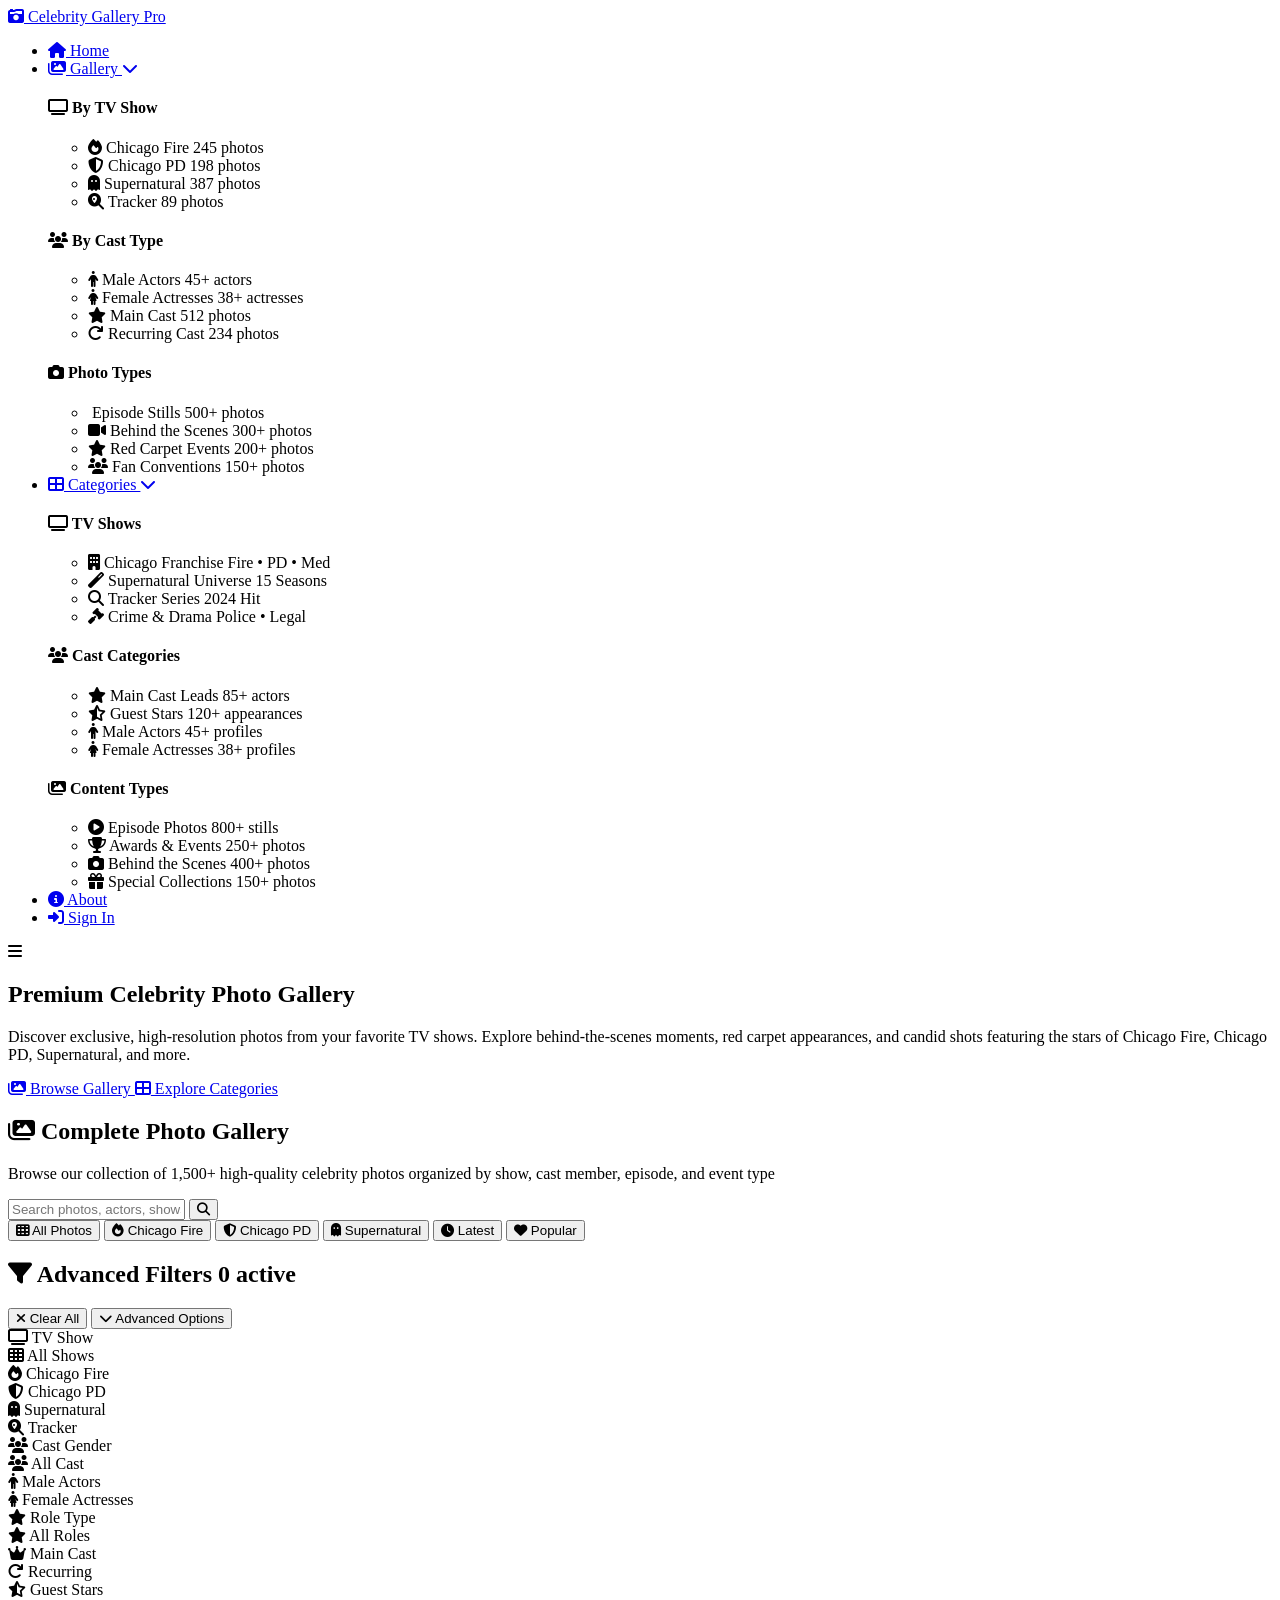
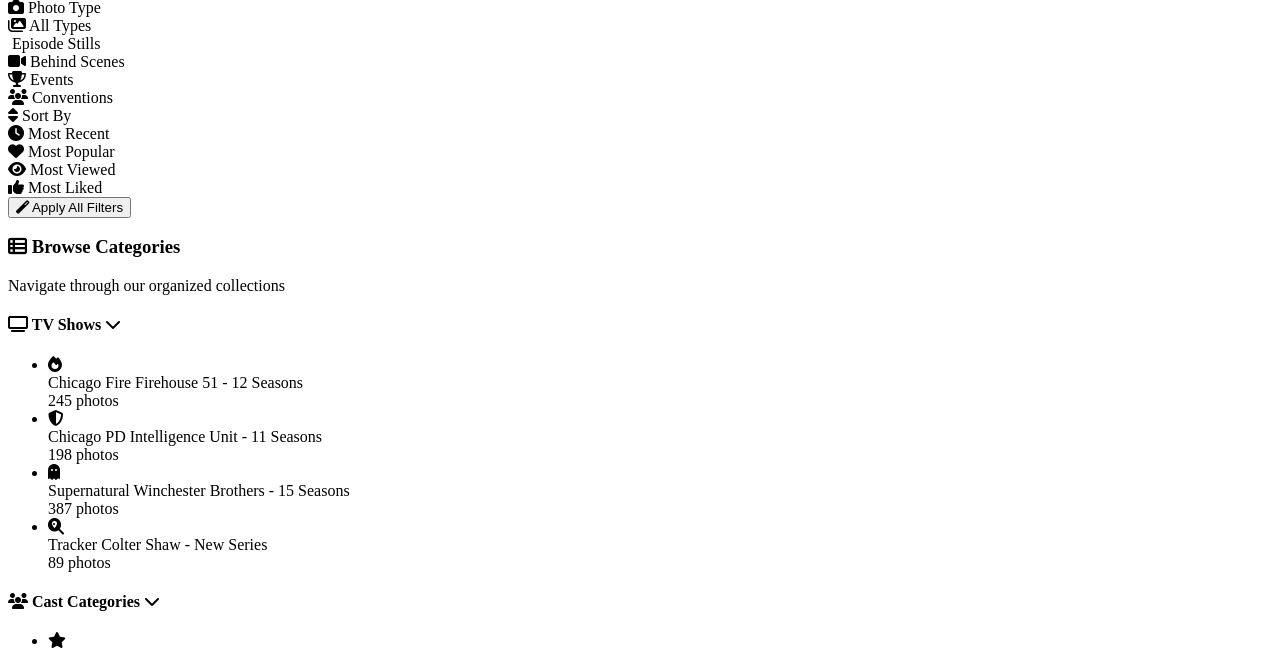
==== index.html @ 4f0fca52 "Add files via upload" ====
<!DOCTYPE html>
<html lang="en">
<head>
    <meta charset="UTF-8">
    <meta name="viewport" content="width=device-width, initial-scale=1.0">
    <title>Celebrity Photo Gallery - Premium Collection</title>
    <meta name="description" content="Explore exclusive high-quality photos from your favorite TV shows including Chicago Fire, Chicago PD, Supernatural, and more. Browse by cast, episodes, events, and behind-the-scenes moments.">
    
    <!-- CSS Files -->
    <link rel="stylesheet" href="styles.css">
    <link rel="stylesheet" href="gallery-layout.css">
    <link rel="stylesheet" href="components.css">
    
    <!-- Font Awesome for Icons -->
    <link rel="stylesheet" href="https://cdnjs.cloudflare.com/ajax/libs/font-awesome/6.4.0/css/all.min.css">
</head>
<body>
    <!-- Navigation (from main layout) -->
    <nav class="main-navigation">
        <div class="nav-container">
            <div class="logo-section">
                <a href="#" class="logo">
                    <i class="fas fa-camera-retro"></i>
                    Celebrity Gallery Pro
                </a>
            </div>
            
            <ul class="nav-menu">
                <li class="nav-item">
                    <a href="#home" class="nav-link">
                        <i class="fas fa-home"></i> Home
                    </a>
                </li>
                <li class="nav-item dropdown">
                    <a href="#gallery" class="nav-link dropdown-toggle">
                        <i class="fas fa-images"></i> Gallery
                        <i class="fas fa-chevron-down dropdown-arrow"></i>
                    </a>
                    <div class="dropdown-menu">
                        <div class="dropdown-content">
                            <h4 class="dropdown-section-title">
                                <i class="fas fa-tv"></i> By TV Show
                            </h4>
                            <ul class="dropdown-list">
                                <li class="dropdown-item" onclick="filterGallery('show', 'chicago-fire')">
                                    <i class="fas fa-fire"></i> Chicago Fire
                                    <span class="item-count">245 photos</span>
                                </li>
                                <li class="dropdown-item" onclick="filterGallery('show', 'chicago-pd')">
                                    <i class="fas fa-shield-alt"></i> Chicago PD
                                    <span class="item-count">198 photos</span>
                                </li>
                                <li class="dropdown-item" onclick="filterGallery('show', 'supernatural')">
                                    <i class="fas fa-ghost"></i> Supernatural
                                    <span class="item-count">387 photos</span>
                                </li>
                                <li class="dropdown-item" onclick="filterGallery('show', 'tracker')">
                                    <i class="fas fa-search-location"></i> Tracker
                                    <span class="item-count">89 photos</span>
                                </li>
                            </ul>

                            <h4 class="dropdown-section-title">
                                <i class="fas fa-users"></i> By Cast Type
                            </h4>
                            <ul class="dropdown-list">
                                <li class="dropdown-item" onclick="filterGallery('gender', 'male')">
                                    <i class="fas fa-male"></i> Male Actors
                                    <span class="item-count">45+ actors</span>
                                </li>
                                <li class="dropdown-item" onclick="filterGallery('gender', 'female')">
                                    <i class="fas fa-female"></i> Female Actresses
                                    <span class="item-count">38+ actresses</span>
                                </li>
                                <li class="dropdown-item" onclick="filterGallery('role', 'main')">
                                    <i class="fas fa-star"></i> Main Cast
                                    <span class="item-count">512 photos</span>
                                </li>
                                <li class="dropdown-item" onclick="filterGallery('role', 'recurring')">
                                    <i class="fas fa-redo"></i> Recurring Cast
                                    <span class="item-count">234 photos</span>
                                </li>
                            </ul>

                            <h4 class="dropdown-section-title">
                                <i class="fas fa-camera"></i> Photo Types
                            </h4>
                            <ul class="dropdown-list">
                                <li class="dropdown-item" onclick="filterGallery('type', 'episodes')">
                                    <i class="fas fa-clapper-board"></i> Episode Stills
                                    <span class="item-count">500+ photos</span>
                                </li>
                                <li class="dropdown-item" onclick="filterGallery('type', 'behind-scenes')">
                                    <i class="fas fa-video"></i> Behind the Scenes
                                    <span class="item-count">300+ photos</span>
                                </li>
                                <li class="dropdown-item" onclick="filterGallery('type', 'events')">
                                    <i class="fas fa-star"></i> Red Carpet Events
                                    <span class="item-count">200+ photos</span>
                                </li>
                                <li class="dropdown-item" onclick="filterGallery('type', 'conventions')">
                                    <i class="fas fa-users"></i> Fan Conventions
                                    <span class="item-count">150+ photos</span>
                                </li>
                            </ul>
                        </div>
                    </div>
                </li>
                
                <li class="nav-item dropdown">
                    <a href="#categories" class="nav-link dropdown-toggle">
                        <i class="fas fa-th-large"></i> Categories
                        <i class="fas fa-chevron-down dropdown-arrow"></i>
                    </a>
                    <div class="dropdown-menu">
                        <div class="dropdown-content">
                            <h4 class="dropdown-section-title">
                                <i class="fas fa-tv"></i> TV Shows
                            </h4>
                            <ul class="dropdown-list">
                                <li class="dropdown-item" onclick="scrollToSection('chicago-franchise')">
                                    <i class="fas fa-building"></i> Chicago Franchise
                                    <span class="item-badge">Fire • PD • Med</span>
                                </li>
                                <li class="dropdown-item" onclick="scrollToSection('supernatural-universe')">
                                    <i class="fas fa-magic"></i> Supernatural Universe
                                    <span class="item-badge">15 Seasons</span>
                                </li>
                                <li class="dropdown-item" onclick="scrollToSection('tracker-series')">
                                    <i class="fas fa-search"></i> Tracker Series
                                    <span class="item-badge">2024 Hit</span>
                                </li>
                                <li class="dropdown-item" onclick="scrollToSection('crime-drama')">
                                    <i class="fas fa-gavel"></i> Crime & Drama
                                    <span class="item-badge">Police • Legal</span>
                                </li>
                            </ul>

                            <h4 class="dropdown-section-title">
                                <i class="fas fa-users"></i> Cast Categories
                            </h4>
                            <ul class="dropdown-list">
                                <li class="dropdown-item" onclick="filterGallery('role', 'main')">
                                    <i class="fas fa-star"></i> Main Cast Leads
                                    <span class="item-count">85+ actors</span>
                                </li>
                                <li class="dropdown-item" onclick="filterGallery('role', 'guest')">
                                    <i class="fas fa-star-half-alt"></i> Guest Stars
                                    <span class="item-count">120+ appearances</span>
                                </li>
                                <li class="dropdown-item" onclick="filterGallery('gender', 'male')">
                                    <i class="fas fa-male"></i> Male Actors
                                    <span class="item-count">45+ profiles</span>
                                </li>
                                <li class="dropdown-item" onclick="filterGallery('gender', 'female')">
                                    <i class="fas fa-female"></i> Female Actresses
                                    <span class="item-count">38+ profiles</span>
                                </li>
                            </ul>

                            <h4 class="dropdown-section-title">
                                <i class="fas fa-images"></i> Content Types
                            </h4>
                            <ul class="dropdown-list">
                                <li class="dropdown-item" onclick="filterGallery('type', 'episodes')">
                                    <i class="fas fa-play-circle"></i> Episode Photos
                                    <span class="item-count">800+ stills</span>
                                </li>
                                <li class="dropdown-item" onclick="filterGallery('type', 'events')">
                                    <i class="fas fa-trophy"></i> Awards & Events
                                    <span class="item-count">250+ photos</span>
                                </li>
                                <li class="dropdown-item" onclick="filterGallery('type', 'behind-scenes')">
                                    <i class="fas fa-camera"></i> Behind the Scenes
                                    <span class="item-count">400+ photos</span>
                                </li>
                                <li class="dropdown-item" onclick="scrollToSection('special-collections')">
                                    <i class="fas fa-gift"></i> Special Collections
                                    <span class="item-count">150+ photos</span>
                                </li>
                            </ul>
                        </div>
                    </div>
                </li>
                
                <li class="nav-item">
                    <a href="#about" class="nav-link">
                        <i class="fas fa-info-circle"></i> About
                    </a>
                </li>
                
                <li class="nav-item cta">
                    <a href="#" class="nav-link cta-button" onclick="openSignInModal()">
                        <i class="fas fa-sign-in-alt"></i> Sign In
                    </a>
                </li>
            </ul>
            
            <div class="mobile-menu-toggle">
                <i class="fas fa-bars"></i>
            </div>
        </div>
    </nav>

    <!-- Main Content -->
    <main class="main-content">
        <!-- Hero Section -->
        <section class="hero-section">
            <div class="container">
                <div class="hero-content">
                    <h1 class="hero-title">Premium Celebrity Photo Gallery</h1>
                    <p class="hero-subtitle">Discover exclusive, high-resolution photos from your favorite TV shows. Explore behind-the-scenes moments, red carpet appearances, and candid shots featuring the stars of Chicago Fire, Chicago PD, Supernatural, and more.</p>
                    <div class="hero-actions">
                        <a href="#gallery" class="hero-button primary">
                            <i class="fas fa-images"></i>
                            Browse Gallery
                        </a>
                        <a href="#categories" class="hero-button secondary">
                            <i class="fas fa-th-large"></i>
                            Explore Categories
                        </a>
                    </div>
                </div>
            </div>
        </section>

        <!-- Gallery Section -->
        <section class="gallery-section" id="gallery">
            <div class="container">
                <!-- Gallery Header -->
                <div class="gallery-header">
                    <h1 class="gallery-title">
                        <i class="fas fa-images"></i>
                        Complete Photo Gallery
                    </h1>
                    <p class="gallery-subtitle">
                        Browse our collection of <span id="total-photos-count">1,500+</span> high-quality celebrity photos 
                        organized by show, cast member, episode, and event type
                    </p>
                </div>

                <!-- Search and Quick Filters -->
                <div class="gallery-search-filters">
                    <div class="search-container">
                        <div class="search-wrapper">
                            <input type="text" id="gallery-search" class="search-input" placeholder="Search photos, actors, shows...">
                            <button class="search-button" onclick="performSearch()">
                                <i class="fas fa-search"></i>
                            </button>
                            <div class="search-suggestions" id="search-suggestions">
                                <!-- Dynamic suggestions will be populated by JavaScript -->
                            </div>
                        </div>
                    </div>

                    <div class="quick-filters">
                        <button class="quick-filter-btn" onclick="filterGallery('show', 'all')">
                            <i class="fas fa-th"></i> All Photos
                        </button>
                        <button class="quick-filter-btn active" onclick="filterGallery('show', 'chicago-fire')">
                            <i class="fas fa-fire"></i> Chicago Fire
                        </button>
                        <button class="quick-filter-btn" onclick="filterGallery('show', 'chicago-pd')">
                            <i class="fas fa-shield-alt"></i> Chicago PD
                        </button>
                        <button class="quick-filter-btn" onclick="filterGallery('show', 'supernatural')">
                            <i class="fas fa-ghost"></i> Supernatural
                        </button>
                        <button class="quick-filter-btn" onclick="sortBy('recent')">
                            <i class="fas fa-clock"></i> Latest
                        </button>
                        <button class="quick-filter-btn" onclick="sortBy('popular')">
                            <i class="fas fa-heart"></i> Popular
                        </button>
                    </div>
                </div>

                <!-- Advanced Filters -->
                <div class="filters-container" id="advanced-filters">
                    <div class="filters-header">
                        <h2 class="filters-title">
                            <i class="fas fa-filter"></i>
                            Advanced Filters
                            <span class="filters-count" id="active-filters-count">0 active</span>
                        </h2>
                        <div class="filters-actions">
                            <button class="clear-filters-btn" onclick="clearAllFilters()">
                                <i class="fas fa-times"></i>
                                Clear All
                            </button>
                            <button class="filter-toggle" onclick="toggleAdvancedFilters()">
                                <i class="fas fa-chevron-down" id="filter-toggle-icon"></i>
                                Advanced Options
                            </button>
                        </div>
                    </div>

                    <div class="filter-rows">
                        <!-- Show Filter -->
                        <div class="filter-row">
                            <div class="filter-row-title">
                                <i class="fas fa-tv"></i>
                                TV Show
                            </div>
                            <div class="filter-group">
                                <div class="filter-option active" data-filter="show" data-value="all" onclick="applyFilter(this)">
                                    <i class="fas fa-th"></i>
                                    All Shows
                                </div>
                                <div class="filter-option" data-filter="show" data-value="chicago-fire" onclick="applyFilter(this)">
                                    <i class="fas fa-fire"></i>
                                    Chicago Fire
                                </div>
                                <div class="filter-option" data-filter="show" data-value="chicago-pd" onclick="applyFilter(this)">
                                    <i class="fas fa-shield-alt"></i>
                                    Chicago PD
                                </div>
                                <div class="filter-option" data-filter="show" data-value="supernatural" onclick="applyFilter(this)">
                                    <i class="fas fa-ghost"></i>
                                    Supernatural
                                </div>
                                <div class="filter-option" data-filter="show" data-value="tracker" onclick="applyFilter(this)">
                                    <i class="fas fa-search-location"></i>
                                    Tracker
                                </div>
                            </div>
                        </div>

                        <!-- Cast Gender Filter -->
                        <div class="filter-row">
                            <div class="filter-row-title">
                                <i class="fas fa-users"></i>
                                Cast Gender
                            </div>
                            <div class="filter-group">
                                <div class="filter-option active" data-filter="gender" data-value="all" onclick="applyFilter(this)">
                                    <i class="fas fa-users"></i>
                                    All Cast
                                </div>
                                <div class="filter-option" data-filter="gender" data-value="male" onclick="applyFilter(this)">
                                    <i class="fas fa-male"></i>
                                    Male Actors
                                </div>
                                <div class="filter-option" data-filter="gender" data-value="female" onclick="applyFilter(this)">
                                    <i class="fas fa-female"></i>
                                    Female Actresses
                                </div>
                            </div>
                        </div>

                        <!-- Role Type Filter -->
                        <div class="filter-row">
                            <div class="filter-row-title">
                                <i class="fas fa-star"></i>
                                Role Type
                            </div>
                            <div class="filter-group">
                                <div class="filter-option active" data-filter="role" data-value="all" onclick="applyFilter(this)">
                                    <i class="fas fa-star"></i>
                                    All Roles
                                </div>
                                <div class="filter-option" data-filter="role" data-value="main" onclick="applyFilter(this)">
                                    <i class="fas fa-crown"></i>
                                    Main Cast
                                </div>
                                <div class="filter-option" data-filter="role" data-value="recurring" onclick="applyFilter(this)">
                                    <i class="fas fa-redo"></i>
                                    Recurring
                                </div>
                                <div class="filter-option" data-filter="role" data-value="guest" onclick="applyFilter(this)">
                                    <i class="fas fa-star-half-alt"></i>
                                    Guest Stars
                                </div>
                            </div>
                        </div>

                        <!-- Photo Type Filter -->
                        <div class="filter-row">
                            <div class="filter-row-title">
                                <i class="fas fa-camera"></i>
                                Photo Type
                            </div>
                            <div class="filter-group">
                                <div class="filter-option active" data-filter="photo-type" data-value="all" onclick="applyFilter(this)">
                                    <i class="fas fa-images"></i>
                                    All Types
                                </div>
                                <div class="filter-option" data-filter="photo-type" data-value="episodes" onclick="applyFilter(this)">
                                    <i class="fas fa-clapper-board"></i>
                                    Episode Stills
                                </div>
                                <div class="filter-option" data-filter="photo-type" data-value="behind-scenes" onclick="applyFilter(this)">
                                    <i class="fas fa-video"></i>
                                    Behind Scenes
                                </div>
                                <div class="filter-option" data-filter="photo-type" data-value="events" onclick="applyFilter(this)">
                                    <i class="fas fa-trophy"></i>
                                    Events
                                </div>
                                <div class="filter-option" data-filter="photo-type" data-value="conventions" onclick="applyFilter(this)">
                                    <i class="fas fa-users"></i>
                                    Conventions
                                </div>
                            </div>
                        </div>

                        <!-- Sort Options -->
                        <div class="filter-row">
                            <div class="filter-row-title">
                                <i class="fas fa-sort"></i>
                                Sort By
                            </div>
                            <div class="filter-group">
                                <div class="filter-option active" data-filter="sort" data-value="recent" onclick="applyFilter(this)">
                                    <i class="fas fa-clock"></i>
                                    Most Recent
                                </div>
                                <div class="filter-option" data-filter="sort" data-value="popular" onclick="applyFilter(this)">
                                    <i class="fas fa-heart"></i>
                                    Most Popular
                                </div>
                                <div class="filter-option" data-filter="sort" data-value="views" onclick="applyFilter(this)">
                                    <i class="fas fa-eye"></i>
                                    Most Viewed
                                </div>
                                <div class="filter-option" data-filter="sort" data-value="likes" onclick="applyFilter(this)">
                                    <i class="fas fa-thumbs-up"></i>
                                    Most Liked
                                </div>
                            </div>
                        </div>
                    </div>

                    <!-- Apply Filters Button -->
                    <div class="filters-footer">
                        <button class="apply-filters-btn" onclick="applyAllFilters()">
                            <i class="fas fa-magic"></i>
                            Apply All Filters
                            <span class="btn-loading" style="display: none;">
                                <i class="fas fa-spinner fa-spin"></i>
                            </span>
                        </button>
                    </div>
                </div>

                <!-- Categories Sidebar -->
                <div class="categories-sidebar">
                    <div class="sidebar-header">
                        <h3 class="sidebar-title">
                            <i class="fas fa-th-list"></i>
                            Browse Categories
                        </h3>
                        <p class="sidebar-subtitle">
                            Navigate through our organized collections
                        </p>
                    </div>

                    <!-- Show Categories -->
                    <div class="category-section">
                        <h4 class="category-section-title" onclick="toggleCategory(this)">
                            <i class="fas fa-tv"></i>
                            TV Shows
                            <i class="fas fa-chevron-down section-toggle"></i>
                        </h4>
                        <ul class="category-list">
                            <li class="category-item" onclick="filterGallery('show', 'chicago-fire')">
                                <div class="category-item-content">
                                    <i class="fas fa-fire category-item-icon"></i>
                                    <div class="category-item-text">
                                        <span class="category-item-title">Chicago Fire</span>
                                        <span class="category-item-subtitle">Firehouse 51 - 12 Seasons</span>
                                    </div>
                                </div>
                                <span class="category-item-count">245 photos</span>
                            </li>
                            <li class="category-item" onclick="filterGallery('show', 'chicago-pd')">
                                <div class="category-item-content">
                                    <i class="fas fa-shield-alt category-item-icon"></i>
                                    <div class="category-item-text">
                                        <span class="category-item-title">Chicago PD</span>
                                        <span class="category-item-subtitle">Intelligence Unit - 11 Seasons</span>
                                    </div>
                                </div>
                                <span class="category-item-count">198 photos</span>
                            </li>
                            <li class="category-item" onclick="filterGallery('show', 'supernatural')">
                                <div class="category-item-content">
                                    <i class="fas fa-ghost category-item-icon"></i>
                                    <div class="category-item-text">
                                        <span class="category-item-title">Supernatural</span>
                                        <span class="category-item-subtitle">Winchester Brothers - 15 Seasons</span>
                                    </div>
                                </div>
                                <span class="category-item-count">387 photos</span>
                            </li>
                            <li class="category-item" onclick="filterGallery('show', 'tracker')">
                                <div class="category-item-content">
                                    <i class="fas fa-search-location category-item-icon"></i>
                                    <div class="category-item-text">
                                        <span class="category-item-title">Tracker</span>
                                        <span class="category-item-subtitle">Colter Shaw - New Series</span>
                                    </div>
                                </div>
                                <span class="category-item-count">89 photos</span>
                            </li>
                        </ul>
                    </div>

                    <!-- Cast Categories -->
                    <div class="category-section">
                        <h4 class="category-section-title" onclick="toggleCategory(this)">
                            <i class="fas fa-users"></i>
                            Cast Categories
                            <i class="fas fa-chevron-down section-toggle"></i>
                        </h4>
                        <ul class="category-list">
                            <li class="category-item" onclick="filterGallery('role', 'main')">
                                <div class="category-item-content">
                                    <i class="fas fa-star category-item-icon"></i>
                                    <div class="category-item-text">
                                        <span class
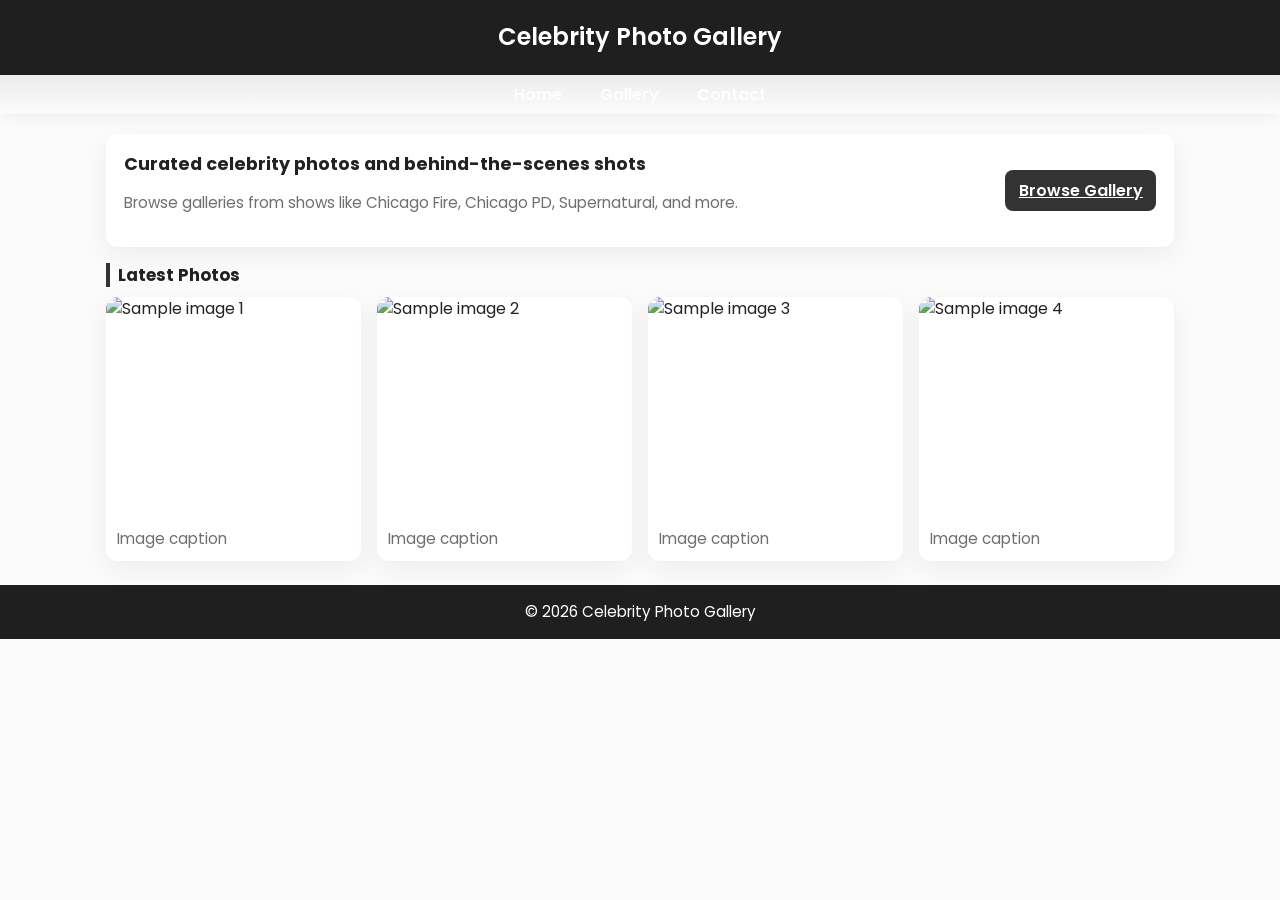
==== commit f647f3bd: "Update HTML files with new content" ====
--- a/index.html
+++ b/index.html
@@ -1,521 +1,50 @@
-<!DOCTYPE html>
-<html lang="en">
-<head>
-    <meta charset="UTF-8">
-    <meta name="viewport" content="width=device-width, initial-scale=1.0">
-    <title>Celebrity Photo Gallery - Premium Collection</title>
-    <meta name="description" content="Explore exclusive high-quality photos from your favorite TV shows including Chicago Fire, Chicago PD, Supernatural, and more. Browse by cast, episodes, events, and behind-the-scenes moments.">
-    
-    <!-- CSS Files -->
-    <link rel="stylesheet" href="styles.css">
-    <link rel="stylesheet" href="gallery-layout.css">
-    <link rel="stylesheet" href="components.css">
-    
-    <!-- Font Awesome for Icons -->
-    <link rel="stylesheet" href="https://cdnjs.cloudflare.com/ajax/libs/font-awesome/6.4.0/css/all.min.css">
-</head>
-<body>
-    <!-- Navigation (from main layout) -->
-    <nav class="main-navigation">
-        <div class="nav-container">
-            <div class="logo-section">
-                <a href="#" class="logo">
-                    <i class="fas fa-camera-retro"></i>
-                    Celebrity Gallery Pro
-                </a>
-            </div>
-            
-            <ul class="nav-menu">
-                <li class="nav-item">
-                    <a href="#home" class="nav-link">
-                        <i class="fas fa-home"></i> Home
-                    </a>
-                </li>
-                <li class="nav-item dropdown">
-                    <a href="#gallery" class="nav-link dropdown-toggle">
-                        <i class="fas fa-images"></i> Gallery
-                        <i class="fas fa-chevron-down dropdown-arrow"></i>
-                    </a>
-                    <div class="dropdown-menu">
-                        <div class="dropdown-content">
-                            <h4 class="dropdown-section-title">
-                                <i class="fas fa-tv"></i> By TV Show
-                            </h4>
-                            <ul class="dropdown-list">
-                                <li class="dropdown-item" onclick="filterGallery('show', 'chicago-fire')">
-                                    <i class="fas fa-fire"></i> Chicago Fire
-                                    <span class="item-count">245 photos</span>
-                                </li>
-                                <li class="dropdown-item" onclick="filterGallery('show', 'chicago-pd')">
-                                    <i class="fas fa-shield-alt"></i> Chicago PD
-                                    <span class="item-count">198 photos</span>
-                                </li>
-                                <li class="dropdown-item" onclick="filterGallery('show', 'supernatural')">
-                                    <i class="fas fa-ghost"></i> Supernatural
-                                    <span class="item-count">387 photos</span>
-                                </li>
-                                <li class="dropdown-item" onclick="filterGallery('show', 'tracker')">
-                                    <i class="fas fa-search-location"></i> Tracker
-                                    <span class="item-count">89 photos</span>
-                                </li>
-                            </ul>
-
-                            <h4 class="dropdown-section-title">
-                                <i class="fas fa-users"></i> By Cast Type
-                            </h4>
-                            <ul class="dropdown-list">
-                                <li class="dropdown-item" onclick="filterGallery('gender', 'male')">
-                                    <i class="fas fa-male"></i> Male Actors
-                                    <span class="item-count">45+ actors</span>
-                                </li>
-                                <li class="dropdown-item" onclick="filterGallery('gender', 'female')">
-                                    <i class="fas fa-female"></i> Female Actresses
-                                    <span class="item-count">38+ actresses</span>
-                                </li>
-                                <li class="dropdown-item" onclick="filterGallery('role', 'main')">
-                                    <i class="fas fa-star"></i> Main Cast
-                                    <span class="item-count">512 photos</span>
-                                </li>
-                                <li class="dropdown-item" onclick="filterGallery('role', 'recurring')">
-                                    <i class="fas fa-redo"></i> Recurring Cast
-                                    <span class="item-count">234 photos</span>
-                                </li>
-                            </ul>
-
-                            <h4 class="dropdown-section-title">
-                                <i class="fas fa-camera"></i> Photo Types
-                            </h4>
-                            <ul class="dropdown-list">
-                                <li class="dropdown-item" onclick="filterGallery('type', 'episodes')">
-                                    <i class="fas fa-clapper-board"></i> Episode Stills
-                                    <span class="item-count">500+ photos</span>
-                                </li>
-                                <li class="dropdown-item" onclick="filterGallery('type', 'behind-scenes')">
-                                    <i class="fas fa-video"></i> Behind the Scenes
-                                    <span class="item-count">300+ photos</span>
-                                </li>
-                                <li class="dropdown-item" onclick="filterGallery('type', 'events')">
-                                    <i class="fas fa-star"></i> Red Carpet Events
-                                    <span class="item-count">200+ photos</span>
-                                </li>
-                                <li class="dropdown-item" onclick="filterGallery('type', 'conventions')">
-                                    <i class="fas fa-users"></i> Fan Conventions
-                                    <span class="item-count">150+ photos</span>
-                                </li>
-                            </ul>
-                        </div>
-                    </div>
-                </li>
-                
-                <li class="nav-item dropdown">
-                    <a href="#categories" class="nav-link dropdown-toggle">
-                        <i class="fas fa-th-large"></i> Categories
-                        <i class="fas fa-chevron-down dropdown-arrow"></i>
-                    </a>
-                    <div class="dropdown-menu">
-                        <div class="dropdown-content">
-                            <h4 class="dropdown-section-title">
-                                <i class="fas fa-tv"></i> TV Shows
-                            </h4>
-                            <ul class="dropdown-list">
-                                <li class="dropdown-item" onclick="scrollToSection('chicago-franchise')">
-                                    <i class="fas fa-building"></i> Chicago Franchise
-                                    <span class="item-badge">Fire • PD • Med</span>
-                                </li>
-                                <li class="dropdown-item" onclick="scrollToSection('supernatural-universe')">
-                                    <i class="fas fa-magic"></i> Supernatural Universe
-                                    <span class="item-badge">15 Seasons</span>
-                                </li>
-                                <li class="dropdown-item" onclick="scrollToSection('tracker-series')">
-                                    <i class="fas fa-search"></i> Tracker Series
-                                    <span class="item-badge">2024 Hit</span>
-                                </li>
-                                <li class="dropdown-item" onclick="scrollToSection('crime-drama')">
-                                    <i class="fas fa-gavel"></i> Crime & Drama
-                                    <span class="item-badge">Police • Legal</span>
-                                </li>
-                            </ul>
-
-                            <h4 class="dropdown-section-title">
-                                <i class="fas fa-users"></i> Cast Categories
-                            </h4>
-                            <ul class="dropdown-list">
-                                <li class="dropdown-item" onclick="filterGallery('role', 'main')">
-                                    <i class="fas fa-star"></i> Main Cast Leads
-                                    <span class="item-count">85+ actors</span>
-                                </li>
-                                <li class="dropdown-item" onclick="filterGallery('role', 'guest')">
-                                    <i class="fas fa-star-half-alt"></i> Guest Stars
-                                    <span class="item-count">120+ appearances</span>
-                                </li>
-                                <li class="dropdown-item" onclick="filterGallery('gender', 'male')">
-                                    <i class="fas fa-male"></i> Male Actors
-                                    <span class="item-count">45+ profiles</span>
-                                </li>
-                                <li class="dropdown-item" onclick="filterGallery('gender', 'female')">
-                                    <i class="fas fa-female"></i> Female Actresses
-                                    <span class="item-count">38+ profiles</span>
-                                </li>
-                            </ul>
-
-                            <h4 class="dropdown-section-title">
-                                <i class="fas fa-images"></i> Content Types
-                            </h4>
-                            <ul class="dropdown-list">
-                                <li class="dropdown-item" onclick="filterGallery('type', 'episodes')">
-                                    <i class="fas fa-play-circle"></i> Episode Photos
-                                    <span class="item-count">800+ stills</span>
-                                </li>
-                                <li class="dropdown-item" onclick="filterGallery('type', 'events')">
-                                    <i class="fas fa-trophy"></i> Awards & Events
-                                    <span class="item-count">250+ photos</span>
-                                </li>
-                                <li class="dropdown-item" onclick="filterGallery('type', 'behind-scenes')">
-                                    <i class="fas fa-camera"></i> Behind the Scenes
-                                    <span class="item-count">400+ photos</span>
-                                </li>
-                                <li class="dropdown-item" onclick="scrollToSection('special-collections')">
-                                    <i class="fas fa-gift"></i> Special Collections
-                                    <span class="item-count">150+ photos</span>
-                                </li>
-                            </ul>
-                        </div>
-                    </div>
-                </li>
-                
-                <li class="nav-item">
-                    <a href="#about" class="nav-link">
-                        <i class="fas fa-info-circle"></i> About
-                    </a>
-                </li>
-                
-                <li class="nav-item cta">
-                    <a href="#" class="nav-link cta-button" onclick="openSignInModal()">
-                        <i class="fas fa-sign-in-alt"></i> Sign In
-                    </a>
-                </li>
-            </ul>
-            
-            <div class="mobile-menu-toggle">
-                <i class="fas fa-bars"></i>
-            </div>
-        </div>
-    </nav>
-
-    <!-- Main Content -->
-    <main class="main-content">
-        <!-- Hero Section -->
-        <section class="hero-section">
-            <div class="container">
-                <div class="hero-content">
-                    <h1 class="hero-title">Premium Celebrity Photo Gallery</h1>
-                    <p class="hero-subtitle">Discover exclusive, high-resolution photos from your favorite TV shows. Explore behind-the-scenes moments, red carpet appearances, and candid shots featuring the stars of Chicago Fire, Chicago PD, Supernatural, and more.</p>
-                    <div class="hero-actions">
-                        <a href="#gallery" class="hero-button primary">
-                            <i class="fas fa-images"></i>
-                            Browse Gallery
-                        </a>
-                        <a href="#categories" class="hero-button secondary">
-                            <i class="fas fa-th-large"></i>
-                            Explore Categories
-                        </a>
-                    </div>
-                </div>
-            </div>
-        </section>
-
-        <!-- Gallery Section -->
-        <section class="gallery-section" id="gallery">
-            <div class="container">
-                <!-- Gallery Header -->
-                <div class="gallery-header">
-                    <h1 class="gallery-title">
-                        <i class="fas fa-images"></i>
-                        Complete Photo Gallery
-                    </h1>
-                    <p class="gallery-subtitle">
-                        Browse our collection of <span id="total-photos-count">1,500+</span> high-quality celebrity photos 
-                        organized by show, cast member, episode, and event type
-                    </p>
-                </div>
-
-                <!-- Search and Quick Filters -->
-                <div class="gallery-search-filters">
-                    <div class="search-container">
-                        <div class="search-wrapper">
-                            <input type="text" id="gallery-search" class="search-input" placeholder="Search photos, actors, shows...">
-                            <button class="search-button" onclick="performSearch()">
-                                <i class="fas fa-search"></i>
-                            </button>
-                            <div class="search-suggestions" id="search-suggestions">
-                                <!-- Dynamic suggestions will be populated by JavaScript -->
-                            </div>
-                        </div>
-                    </div>
-
-                    <div class="quick-filters">
-                        <button class="quick-filter-btn" onclick="filterGallery('show', 'all')">
-                            <i class="fas fa-th"></i> All Photos
-                        </button>
-                        <button class="quick-filter-btn active" onclick="filterGallery('show', 'chicago-fire')">
-                            <i class="fas fa-fire"></i> Chicago Fire
-                        </button>
-                        <button class="quick-filter-btn" onclick="filterGallery('show', 'chicago-pd')">
-                            <i class="fas fa-shield-alt"></i> Chicago PD
-                        </button>
-                        <button class="quick-filter-btn" onclick="filterGallery('show', 'supernatural')">
-                            <i class="fas fa-ghost"></i> Supernatural
-                        </button>
-                        <button class="quick-filter-btn" onclick="sortBy('recent')">
-                            <i class="fas fa-clock"></i> Latest
-                        </button>
-                        <button class="quick-filter-btn" onclick="sortBy('popular')">
-                            <i class="fas fa-heart"></i> Popular
-                        </button>
-                    </div>
-                </div>
-
-                <!-- Advanced Filters -->
-                <div class="filters-container" id="advanced-filters">
-                    <div class="filters-header">
-                        <h2 class="filters-title">
-                            <i class="fas fa-filter"></i>
-                            Advanced Filters
-                            <span class="filters-count" id="active-filters-count">0 active</span>
-                        </h2>
-                        <div class="filters-actions">
-                            <button class="clear-filters-btn" onclick="clearAllFilters()">
-                                <i class="fas fa-times"></i>
-                                Clear All
-                            </button>
-                            <button class="filter-toggle" onclick="toggleAdvancedFilters()">
-                                <i class="fas fa-chevron-down" id="filter-toggle-icon"></i>
-                                Advanced Options
-                            </button>
-                        </div>
-                    </div>
-
-                    <div class="filter-rows">
-                        <!-- Show Filter -->
-                        <div class="filter-row">
-                            <div class="filter-row-title">
-                                <i class="fas fa-tv"></i>
-                                TV Show
-                            </div>
-                            <div class="filter-group">
-                                <div class="filter-option active" data-filter="show" data-value="all" onclick="applyFilter(this)">
-                                    <i class="fas fa-th"></i>
-                                    All Shows
-                                </div>
-                                <div class="filter-option" data-filter="show" data-value="chicago-fire" onclick="applyFilter(this)">
-                                    <i class="fas fa-fire"></i>
-                                    Chicago Fire
-                                </div>
-                                <div class="filter-option" data-filter="show" data-value="chicago-pd" onclick="applyFilter(this)">
-                                    <i class="fas fa-shield-alt"></i>
-                                    Chicago PD
-                                </div>
-                                <div class="filter-option" data-filter="show" data-value="supernatural" onclick="applyFilter(this)">
-                                    <i class="fas fa-ghost"></i>
-                                    Supernatural
-                                </div>
-                                <div class="filter-option" data-filter="show" data-value="tracker" onclick="applyFilter(this)">
-                                    <i class="fas fa-search-location"></i>
-                                    Tracker
-                                </div>
-                            </div>
-                        </div>
-
-                        <!-- Cast Gender Filter -->
-                        <div class="filter-row">
-                            <div class="filter-row-title">
-                                <i class="fas fa-users"></i>
-                                Cast Gender
-                            </div>
-                            <div class="filter-group">
-                                <div class="filter-option active" data-filter="gender" data-value="all" onclick="applyFilter(this)">
-                                    <i class="fas fa-users"></i>
-                                    All Cast
-                                </div>
-                                <div class="filter-option" data-filter="gender" data-value="male" onclick="applyFilter(this)">
-                                    <i class="fas fa-male"></i>
-                                    Male Actors
-                                </div>
-                                <div class="filter-option" data-filter="gender" data-value="female" onclick="applyFilter(this)">
-                                    <i class="fas fa-female"></i>
-                                    Female Actresses
-                                </div>
-                            </div>
-                        </div>
-
-                        <!-- Role Type Filter -->
-                        <div class="filter-row">
-                            <div class="filter-row-title">
-                                <i class="fas fa-star"></i>
-                                Role Type
-                            </div>
-                            <div class="filter-group">
-                                <div class="filter-option active" data-filter="role" data-value="all" onclick="applyFilter(this)">
-                                    <i class="fas fa-star"></i>
-                                    All Roles
-                                </div>
-                                <div class="filter-option" data-filter="role" data-value="main" onclick="applyFilter(this)">
-                                    <i class="fas fa-crown"></i>
-                                    Main Cast
-                                </div>
-                                <div class="filter-option" data-filter="role" data-value="recurring" onclick="applyFilter(this)">
-                                    <i class="fas fa-redo"></i>
-                                    Recurring
-                                </div>
-                                <div class="filter-option" data-filter="role" data-value="guest" onclick="applyFilter(this)">
-                                    <i class="fas fa-star-half-alt"></i>
-                                    Guest Stars
-                                </div>
-                            </div>
-                        </div>
-
-                        <!-- Photo Type Filter -->
-                        <div class="filter-row">
-                            <div class="filter-row-title">
-                                <i class="fas fa-camera"></i>
-                                Photo Type
-                            </div>
-                            <div class="filter-group">
-                                <div class="filter-option active" data-filter="photo-type" data-value="all" onclick="applyFilter(this)">
-                                    <i class="fas fa-images"></i>
-                                    All Types
-                                </div>
-                                <div class="filter-option" data-filter="photo-type" data-value="episodes" onclick="applyFilter(this)">
-                                    <i class="fas fa-clapper-board"></i>
-                                    Episode Stills
-                                </div>
-                                <div class="filter-option" data-filter="photo-type" data-value="behind-scenes" onclick="applyFilter(this)">
-                                    <i class="fas fa-video"></i>
-                                    Behind Scenes
-                                </div>
-                                <div class="filter-option" data-filter="photo-type" data-value="events" onclick="applyFilter(this)">
-                                    <i class="fas fa-trophy"></i>
-                                    Events
-                                </div>
-                                <div class="filter-option" data-filter="photo-type" data-value="conventions" onclick="applyFilter(this)">
-                                    <i class="fas fa-users"></i>
-                                    Conventions
-                                </div>
-                            </div>
-                        </div>
-
-                        <!-- Sort Options -->
-                        <div class="filter-row">
-                            <div class="filter-row-title">
-                                <i class="fas fa-sort"></i>
-                                Sort By
-                            </div>
-                            <div class="filter-group">
-                                <div class="filter-option active" data-filter="sort" data-value="recent" onclick="applyFilter(this)">
-                                    <i class="fas fa-clock"></i>
-                                    Most Recent
-                                </div>
-                                <div class="filter-option" data-filter="sort" data-value="popular" onclick="applyFilter(this)">
-                                    <i class="fas fa-heart"></i>
-                                    Most Popular
-                                </div>
-                                <div class="filter-option" data-filter="sort" data-value="views" onclick="applyFilter(this)">
-                                    <i class="fas fa-eye"></i>
-                                    Most Viewed
-                                </div>
-                                <div class="filter-option" data-filter="sort" data-value="likes" onclick="applyFilter(this)">
-                                    <i class="fas fa-thumbs-up"></i>
-                                    Most Liked
-                                </div>
-                            </div>
-                        </div>
-                    </div>
-
-                    <!-- Apply Filters Button -->
-                    <div class="filters-footer">
-                        <button class="apply-filters-btn" onclick="applyAllFilters()">
-                            <i class="fas fa-magic"></i>
-                            Apply All Filters
-                            <span class="btn-loading" style="display: none;">
-                                <i class="fas fa-spinner fa-spin"></i>
-                            </span>
-                        </button>
-                    </div>
-                </div>
-
-                <!-- Categories Sidebar -->
-                <div class="categories-sidebar">
-                    <div class="sidebar-header">
-                        <h3 class="sidebar-title">
-                            <i class="fas fa-th-list"></i>
-                            Browse Categories
-                        </h3>
-                        <p class="sidebar-subtitle">
-                            Navigate through our organized collections
-                        </p>
-                    </div>
-
-                    <!-- Show Categories -->
-                    <div class="category-section">
-                        <h4 class="category-section-title" onclick="toggleCategory(this)">
-                            <i class="fas fa-tv"></i>
-                            TV Shows
-                            <i class="fas fa-chevron-down section-toggle"></i>
-                        </h4>
-                        <ul class="category-list">
-                            <li class="category-item" onclick="filterGallery('show', 'chicago-fire')">
-                                <div class="category-item-content">
-                                    <i class="fas fa-fire category-item-icon"></i>
-                                    <div class="category-item-text">
-                                        <span class="category-item-title">Chicago Fire</span>
-                                        <span class="category-item-subtitle">Firehouse 51 - 12 Seasons</span>
-                                    </div>
-                                </div>
-                                <span class="category-item-count">245 photos</span>
-                            </li>
-                            <li class="category-item" onclick="filterGallery('show', 'chicago-pd')">
-                                <div class="category-item-content">
-                                    <i class="fas fa-shield-alt category-item-icon"></i>
-                                    <div class="category-item-text">
-                                        <span class="category-item-title">Chicago PD</span>
-                                        <span class="category-item-subtitle">Intelligence Unit - 11 Seasons</span>
-                                    </div>
-                                </div>
-                                <span class="category-item-count">198 photos</span>
-                            </li>
-                            <li class="category-item" onclick="filterGallery('show', 'supernatural')">
-                                <div class="category-item-content">
-                                    <i class="fas fa-ghost category-item-icon"></i>
-                                    <div class="category-item-text">
-                                        <span class="category-item-title">Supernatural</span>
-                                        <span class="category-item-subtitle">Winchester Brothers - 15 Seasons</span>
-                                    </div>
-                                </div>
-                                <span class="category-item-count">387 photos</span>
-                            </li>
-                            <li class="category-item" onclick="filterGallery('show', 'tracker')">
-                                <div class="category-item-content">
-                                    <i class="fas fa-search-location category-item-icon"></i>
-                                    <div class="category-item-text">
-                                        <span class="category-item-title">Tracker</span>
-                                        <span class="category-item-subtitle">Colter Shaw - New Series</span>
-                                    </div>
-                                </div>
-                                <span class="category-item-count">89 photos</span>
-                            </li>
-                        </ul>
-                    </div>
-
-                    <!-- Cast Categories -->
-                    <div class="category-section">
-                        <h4 class="category-section-title" onclick="toggleCategory(this)">
-                            <i class="fas fa-users"></i>
-                            Cast Categories
-                            <i class="fas fa-chevron-down section-toggle"></i>
-                        </h4>
-                        <ul class="category-list">
-                            <li class="category-item" onclick="filterGallery('role', 'main')">
-                                <div class="category-item-content">
-                                    <i class="fas fa-star category-item-icon"></i>
-                                    <div class="category-item-text">
-                                        <span class+<!DOCTYPE html>
+<html lang="en">
+<head>
+  <meta charset="utf-8" />
+  <meta name="viewport" content="width=device-width,initial-scale=1" />
+  <title>Home — Celebrity Photo Gallery</title>
+  <link rel="stylesheet" href="styles.css" />
+</head>
+<body>
+  <header class="site-header" role="banner">
+    <h1>Celebrity Photo Gallery</h1>
+  </header>
+
+  <nav class="navbar" role="navigation" aria-label="Main navigation">
+    <ul>
+      <li><a href="index.html" aria-current="page">Home</a></li>
+      <li><a href="gallery.html">Gallery</a></li>
+      <li><a href="contact.html">Contact</a></li>
+    </ul>
+  </nav>
+
+  <main class="container main-content" role="main">
+    <section class="hero card">
+      <div class="intro">
+        <h2>Curated celebrity photos and behind-the-scenes shots</h2>
+        <p class="muted">Browse galleries from shows like Chicago Fire, Chicago PD, Supernatural, and more.</p>
+      </div>
+      <div>
+        <a class="btn" href="gallery.html">Browse Gallery</a>
+      </div>
+    </section>
+
+    <section class="section">
+      <div class="section-title"><h2>Latest Photos</h2></div>
+      <div class="photo-grid">
+        <div class="card"><img src="images/image1.jpg" alt="Sample image 1"><div class="card-body"><div class="muted">Image caption</div></div></div>
+        <div class="card"><img src="images/image2.jpg" alt="Sample image 2"><div class="card-body"><div class="muted">Image caption</div></div></div>
+        <div class="card"><img src="images/image3.jpg" alt="Sample image 3"><div class="card-body"><div class="muted">Image caption</div></div></div>
+        <div class="card"><img src="images/image4.jpg" alt="Sample image 4"><div class="card-body"><div class="muted">Image caption</div></div></div>
+      </div>
+    </section>
+  </main>
+
+  <footer class="site-footer" role="contentinfo">
+    <div class="center">© <span id="year"></span> Celebrity Photo Gallery</div>
+  </footer>
+
+  <script>document.getElementById('year').textContent = new Date().getFullYear();</script>
+</body>
+</html>
--- a/styles.css
+++ b/styles.css
@@ -0,0 +1,231 @@
+@import url('https://fonts.googleapis.com/css2?family=Poppins:wght@300;400;600;700&display=swap');
+
+:root{
+  --bg: #fbfbfb;
+  --surface: #ffffff;
+  --text: #222222;
+  --muted: #6f6f6f;
+  --accent: #333333; /* dark gray accent */
+  --nav: #1f1f1f;
+  --shadow: 0 8px 28px rgba(16,24,40,0.06);
+  --radius: 10px;
+  --max-width: 1100px;
+  --gap: 1rem;
+}
+
+/* Reset / base */
+*{box-sizing:border-box}
+html,body{height:100%}
+body{
+  margin:0;
+  font-family: 'Poppins', system-ui, -apple-system, "Segoe UI", Roboto, Arial, sans-serif;
+  background:var(--bg);
+  color:var(--text);
+  -webkit-font-smoothing:antialiased;
+  -moz-osx-font-smoothing:grayscale;
+  line-height:1.45;
+}
+
+/* Header / nav common */
+header.site-header{
+  background:var(--nav);
+  color:#fff;
+  padding:1.25rem 1rem;
+  text-align:center;
+}
+header.site-header h1{margin:0; font-size:1.5rem; font-weight:600}
+
+.navbar, nav{
+  background:linear-gradient(180deg, rgba(0,0,0,0.06), transparent);
+  padding:.5rem 1rem;
+  box-shadow:0 4px 14px rgba(0,0,0,0.05);
+}
+nav ul{list-style:none; display:flex; gap:.75rem; justify-content:center; align-items:center; padding:0; margin:0}
+nav li{margin:0}
+nav a{
+  color:#fff;
+  text-decoration:none;
+  padding:.45rem .8rem;
+  border-radius:8px;
+  font-weight:600;
+  opacity:.95;
+  transition:background .15s ease, transform .12s ease, opacity .12s ease;
+}
+nav a:hover, nav a:focus{background:rgba(255,255,255,0.04); transform:translateY(-1px); outline:none}
+
+/* Page container */
+.container{
+  max-width:var(--max-width);
+  margin:1.25rem auto;
+  padding:0 1rem;
+}
+
+/* Hero / intro */
+.hero{
+  background:linear-gradient(180deg, rgba(51,51,51,0.02), transparent);
+  border-radius:var(--radius);
+  padding:1.1rem;
+  box-shadow:var(--shadow);
+  display:flex;
+  gap:1rem;
+  align-items:center;
+  justify-content:space-between;
+  flex-wrap:wrap;
+}
+.hero h2{margin:0;font-size:1.1rem}
+.btn{
+  background:var(--accent);
+  color:#fff;
+  border:none;
+  padding:.55rem .85rem;
+  border-radius:8px;
+  cursor:pointer;
+  font-weight:600;
+}
+
+/* Section headings */
+.section-title{
+  display:flex;
+  align-items:center;
+  gap:.6rem;
+  margin:1rem 0 .6rem;
+}
+.section-title h2{
+  margin:0;
+  font-size:1.05rem;
+  padding-left:.5rem;
+  border-left:4px solid var(--accent);
+}
+
+/* Shared gallery/grid styles */
+.photo-grid,
+.gallery-grid,
+.gallery-container{
+  display:grid;
+  gap:var(--gap);
+  margin:0;
+  padding:0;
+}
+.photo-grid{ grid-template-columns: repeat(auto-fill, minmax(220px, 1fr)); }
+.gallery-grid{ grid-template-columns: repeat(auto-fill, minmax(180px, 1fr)); }
+.gallery-container{ grid-template-columns: repeat(auto-fill, minmax(250px, 1fr)); }
+
+/* Card */
+.card, .gallery-card, .gallery-item{
+  background:var(--surface);
+  border-radius:12px;
+  overflow:hidden;
+  box-shadow:var(--shadow);
+  transition: transform .22s ease, box-shadow .22s ease;
+}
+.card img, .gallery-card img, .gallery-item img{
+  width:100%;
+  height:220px;
+  object-fit:cover;
+  display:block;
+}
+.card .card-body, .gallery-card .info, .gallery-item .meta{
+  padding:.7rem;
+}
+
+/* Hover */
+.card:hover, .gallery-card:hover, .gallery-item:hover{
+  transform:translateY(-6px);
+  box-shadow:0 18px 42px rgba(16,24,40,0.09);
+}
+
+/* Filters / tabs */
+.gallery-header{
+  display:flex;
+  align-items:center;
+  justify-content:space-between;
+  gap:1rem;
+  margin-bottom:.6rem;
+  flex-wrap:wrap;
+}
+.gallery-tabs a{
+  display:inline-block;
+  text-decoration:none;
+  padding:.45rem .7rem;
+  border-radius:8px;
+  margin-left:.35rem;
+  color:var(--muted);
+  font-weight:600;
+}
+.gallery-tabs a.active{
+  background:var(--accent);
+  color:#fff;
+}
+.category-filters{margin:0 0 1rem 0}
+.filter-buttons{display:flex; gap:.5rem; flex-wrap:wrap}
+.filter-btn{
+  background:transparent;
+  border:1px solid rgba(0,0,0,0.08);
+  padding:.45rem .7rem;
+  border-radius:999px;
+  cursor:pointer;
+  color:var(--muted);
+  transition:all .15s ease;
+}
+.filter-btn:hover, .filter-btn:focus{transform:translateY(-2px)}
+.filter-btn.active{
+  border-color:var(--accent);
+  background:linear-gradient(90deg, rgba(51,51,51,0.06), transparent);
+  color:var(--text);
+}
+
+/* Meta / labels */
+.role-label, .muted{ color:var(--muted); font-size:.95rem }
+
+/* Pagination */
+.pagination{
+  display:flex;
+  gap:.6rem;
+  justify-content:center;
+  align-items:center;
+  margin-top:1rem;
+}
+.pagination button{
+  background:#fff;
+  border:1px solid rgba(0,0,0,0.08);
+  padding:.45rem .8rem;
+  border-radius:8px;
+  cursor:pointer;
+}
+.pagination .current-page{ font-weight:700; color:var(--accent) }
+
+/* Footer */
+.site-footer{
+  background:var(--nav);
+  color:#fff;
+  text-align:center;
+  padding:1rem;
+  margin-top:1.5rem;
+  font-size:.95rem;
+}
+
+/* Small viewport adjustments */
+@media (max-width:900px){
+  .gallery-card img, .card img, .gallery-item img{height:180px}
+}
+@media (max-width:700px){
+  .photo-grid{ grid-template-columns: repeat(auto-fill, minmax(160px,1fr)); }
+  .gallery-grid{ grid-template-columns: repeat(auto-fill, minmax(140px,1fr)); }
+  .gallery-container{ grid-template-columns: repeat(auto-fill, minmax(180px,1fr)); }
+  nav ul{flex-wrap:wrap}
+  .hero{padding:.8rem}
+}
+@media (max-width:420px){
+  .gallery-card img, .card img, .gallery-item img{height:140px}
+  .hero{gap:.5rem}
+}
+
+/* Accessibility focus states */
+ a:focus, button:focus, .filter-btn:focus{
+  outline:3px solid rgba(51,51,51,0.12);
+  outline-offset:3px;
+}
+
+/* Utility */
+.center{ text-align:center }
+.hidden{ display:none !important }
